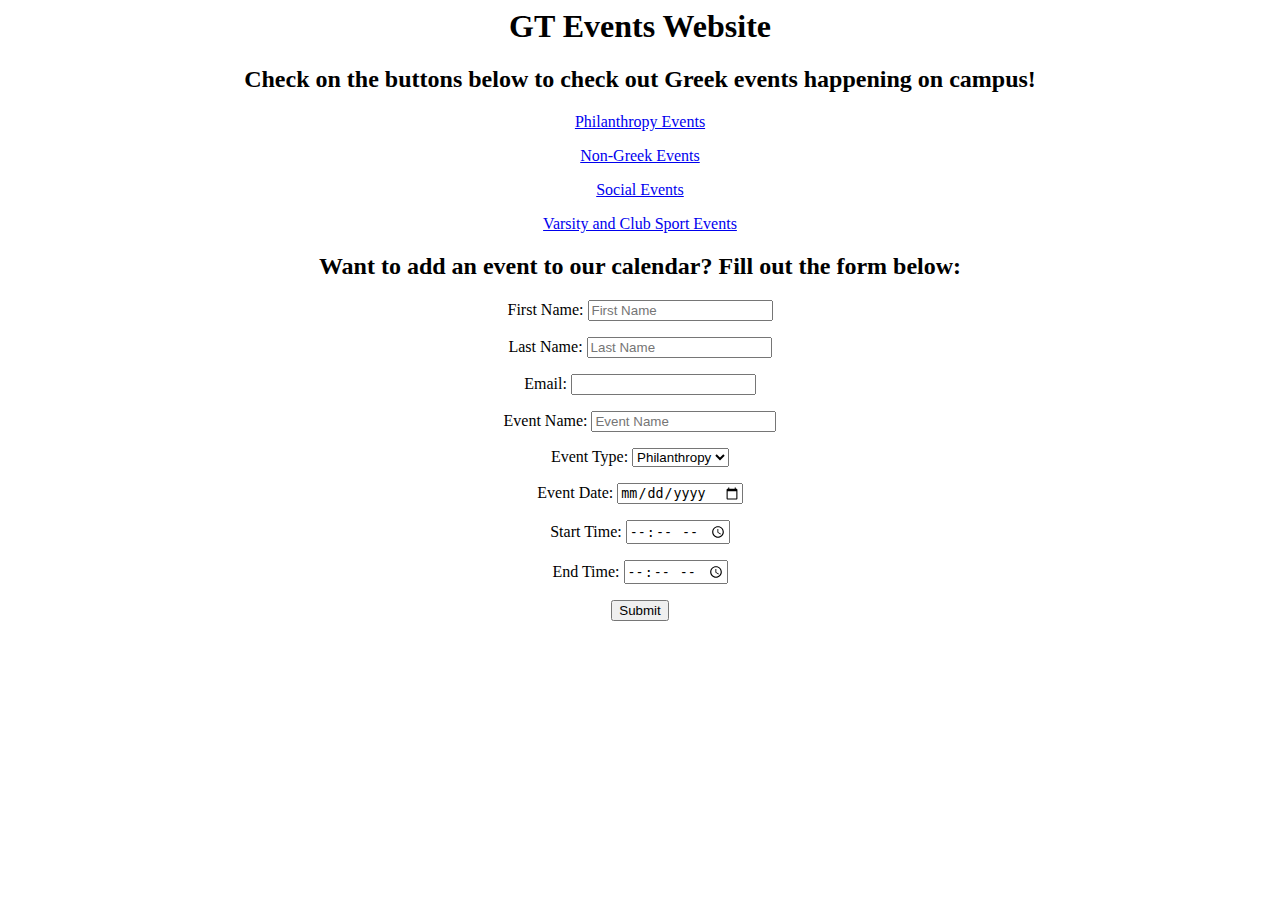
==== index.html @ 535adfb9 "adding basic html files for home, nongreek, philanthropy, sports" ====
<html>

	<head>
		<link rel="StyleSheet" href="style.css" type="text/css"/>
		<center><h1>GT Events Website</h1></center>
	</head>

	<body>
		<center><h2>Check on the buttons below to check out Greek events happening on campus!</h2></center>
		<center><p><a href="philanthropy.html">Philanthropy Events</a></p></center>
		<center><p><a href="nongreek.html">Non-Greek Events</a></p></center>
		<center><p><a href="social.html">Social Events</a></p></center>
		<center><p><a href="sports.html">Varsity and Club Sport Events</a></p></center>

		<center><h2>Want to add an event to our calendar? Fill out the form below:</h2></center>
		<center><form>
			<p>First Name: <input type="text" placeholder="First Name"></p>
			<p>Last Name: <input type="text" placeholder="Last Name"></p>
			<p>Email: <input type="email" name="email"></p>
			<p>Event Name: <input type="text" placeholder="Event Name"></p>
			<p>Event Type:
				<select>
					<option>Philanthropy</option>
					<option>Non-Greek</option>
					<option>Social</option>
					<option>Sport</option>
				</select>
			</p>
			<p>Event Date: <input type="date" name="eventdate"></p>
			<p>Start Time: <input type="time" name="starttime"></p>
			<p>End Time: <input type="time" name="endtime"></p>
			<p><input type="submit" value="Submit"></p>
		</form></center>
	</body>
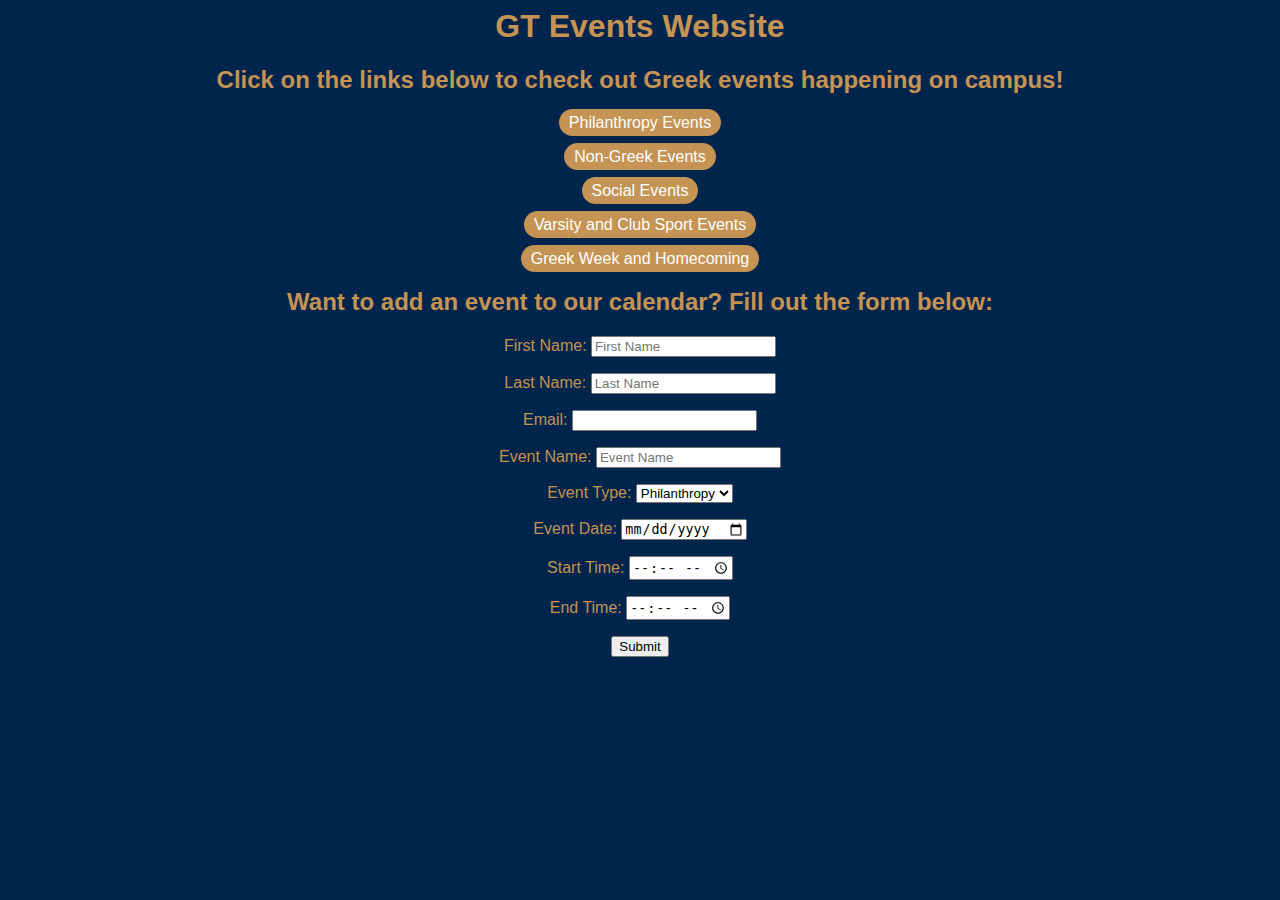
==== commit 799bcb6b: "added styling" ====
--- a/index.html
+++ b/index.html
@@ -2,15 +2,17 @@
 
 	<head>
 		<link rel="StyleSheet" href="style.css" type="text/css"/>
+		<title>Agora</title>
 		<center><h1>GT Events Website</h1></center>
 	</head>
 
 	<body>
-		<center><h2>Check on the buttons below to check out Greek events happening on campus!</h2></center>
+		<center><h2>Click on the links below to check out Greek events happening on campus!</h2></center>
 		<center><p><a href="philanthropy.html">Philanthropy Events</a></p></center>
 		<center><p><a href="nongreek.html">Non-Greek Events</a></p></center>
 		<center><p><a href="social.html">Social Events</a></p></center>
 		<center><p><a href="sports.html">Varsity and Club Sport Events</a></p></center>
+		<center><p><a href="gwhc.html">Greek Week and Homecoming</a></p></center>
 
 		<center><h2>Want to add an event to our calendar? Fill out the form below:</h2></center>
 		<center><form>
--- a/style.css
+++ b/style.css
@@ -0,0 +1,41 @@
+body{
+	font-family: "Arial";
+	background-color: #00254C;
+	color: #C59353;
+}
+
+a:link {
+	color: #ffffff;
+	text-decoration: none;
+	background-color: #C59353;
+	padding: 5px 10px;
+    text-align: center;
+    border-radius: 25px;
+}
+
+a:visited {
+	color: #ffffff;
+	text-decoration: none;
+	background-color: #C59353;
+	padding: 5px 10px;
+    text-align: center;
+    border-radius: 25px;
+}
+
+a:hover {
+	color: #ffffff;
+	text-decoration: none;
+	background-color: #C59353;
+	padding: 5px 10px;
+    text-align: center;
+    border-radius: 25px;
+}
+
+a:active {
+	color: #ffffff;
+	text-decoration: none;
+	background-color: #C59353;
+	padding: 5px 10px;
+    text-align: center;
+    border-radius: 25px;
+}
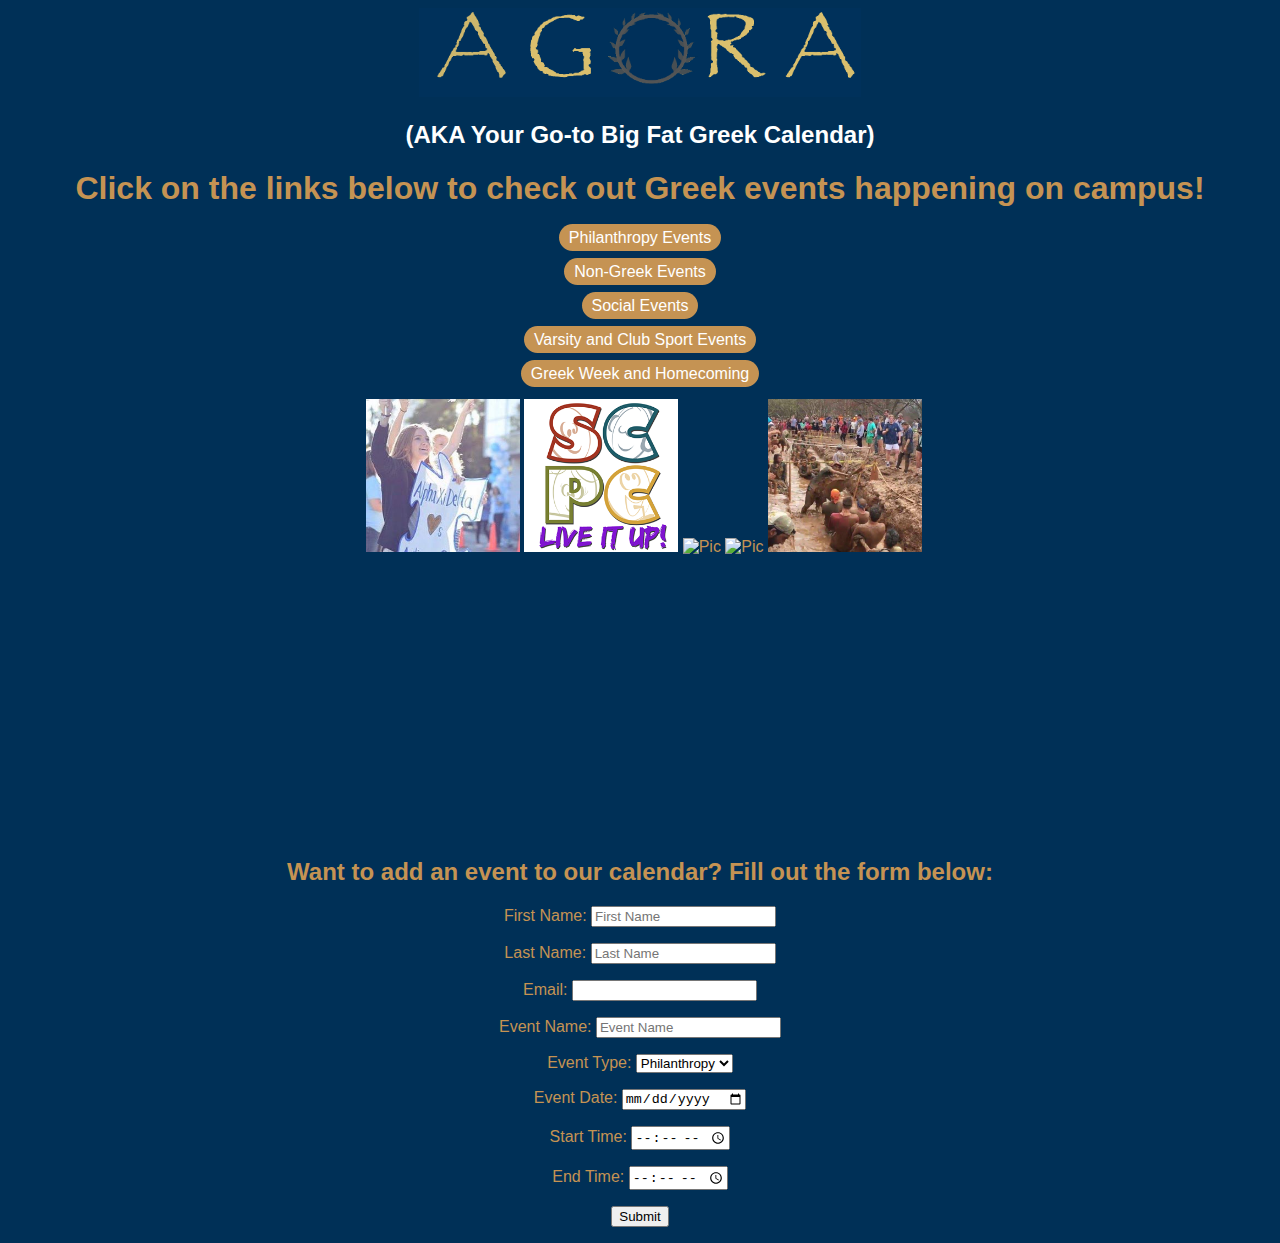
==== commit edb14003: "added images" ====
--- a/index.html
+++ b/index.html
@@ -1,18 +1,37 @@
+<!doctype html>
 <html>
 
 	<head>
 		<link rel="StyleSheet" href="style.css" type="text/css"/>
 		<title>Agora</title>
-		<center><h1>GT Events Website</h1></center>
+		<center><img src="img/agora.png"></center>
 	</head>
 
-	<body>
-		<center><h2>Click on the links below to check out Greek events happening on campus!</h2></center>
+	<body  onload="flash();">
+		<script>
+			function flash() {
+    		var text = document.getElementById('blinking');
+    		text.style.color = (text.style.color=='white') ? 'gold':'white';
+			}
+			var clr = setInterval(flash, 1000);
+		</script>
+		<div id="blinking"><center><h2>(AKA Your Go-to Big Fat Greek Calendar)</h2></center></div>
+		<center><h1>Click on the links below to check out Greek events happening on campus!</h1></center>
 		<center><p><a href="philanthropy.html">Philanthropy Events</a></p></center>
 		<center><p><a href="nongreek.html">Non-Greek Events</a></p></center>
 		<center><p><a href="social.html">Social Events</a></p></center>
 		<center><p><a href="sports.html">Varsity and Club Sport Events</a></p></center>
 		<center><p><a href="gwhc.html">Greek Week and Homecoming</a></p></center>
+
+		<div class="imgrow">
+			<div class="imgcolumn">
+				<img src="img/philanthropy.jpg" alt="Pic">
+				<img src="img/nongreek.png" alt="Pic">
+				<img src="philanthropy.jpg" alt="Pic">
+				<img src="philanthropy.jpg" alt="Pic">
+				<img src="img/tug.jpg" alt="Pic">
+			</div>
+		</div>
 
 		<center><h2>Want to add an event to our calendar? Fill out the form below:</h2></center>
 		<center><form>
--- a/style.css
+++ b/style.css
@@ -1,6 +1,6 @@
 body{
 	font-family: "Arial";
-	background-color: #00254C;
+	background-color: rgb(0, 48, 87);
 	color: #C59353;
 }
 
@@ -39,3 +39,29 @@
     text-align: center;
     border-radius: 25px;
 }
+
+.imgrow {
+	display: flex;
+	flex-wrap: wrap;
+	padding: 0px 4px;
+	text-align: center;
+	height: 100%;
+	width: 100%;
+}
+
+.imgcolumn {
+	flex: 20%;
+	padding: 0px 10px;
+}
+
+.column img {
+	margin-top: 8px;
+	vertical-align: middle;
+	width: 10%;
+}
+
+img {
+	max-width: 35%;
+	max-height: 35%;
+}
+
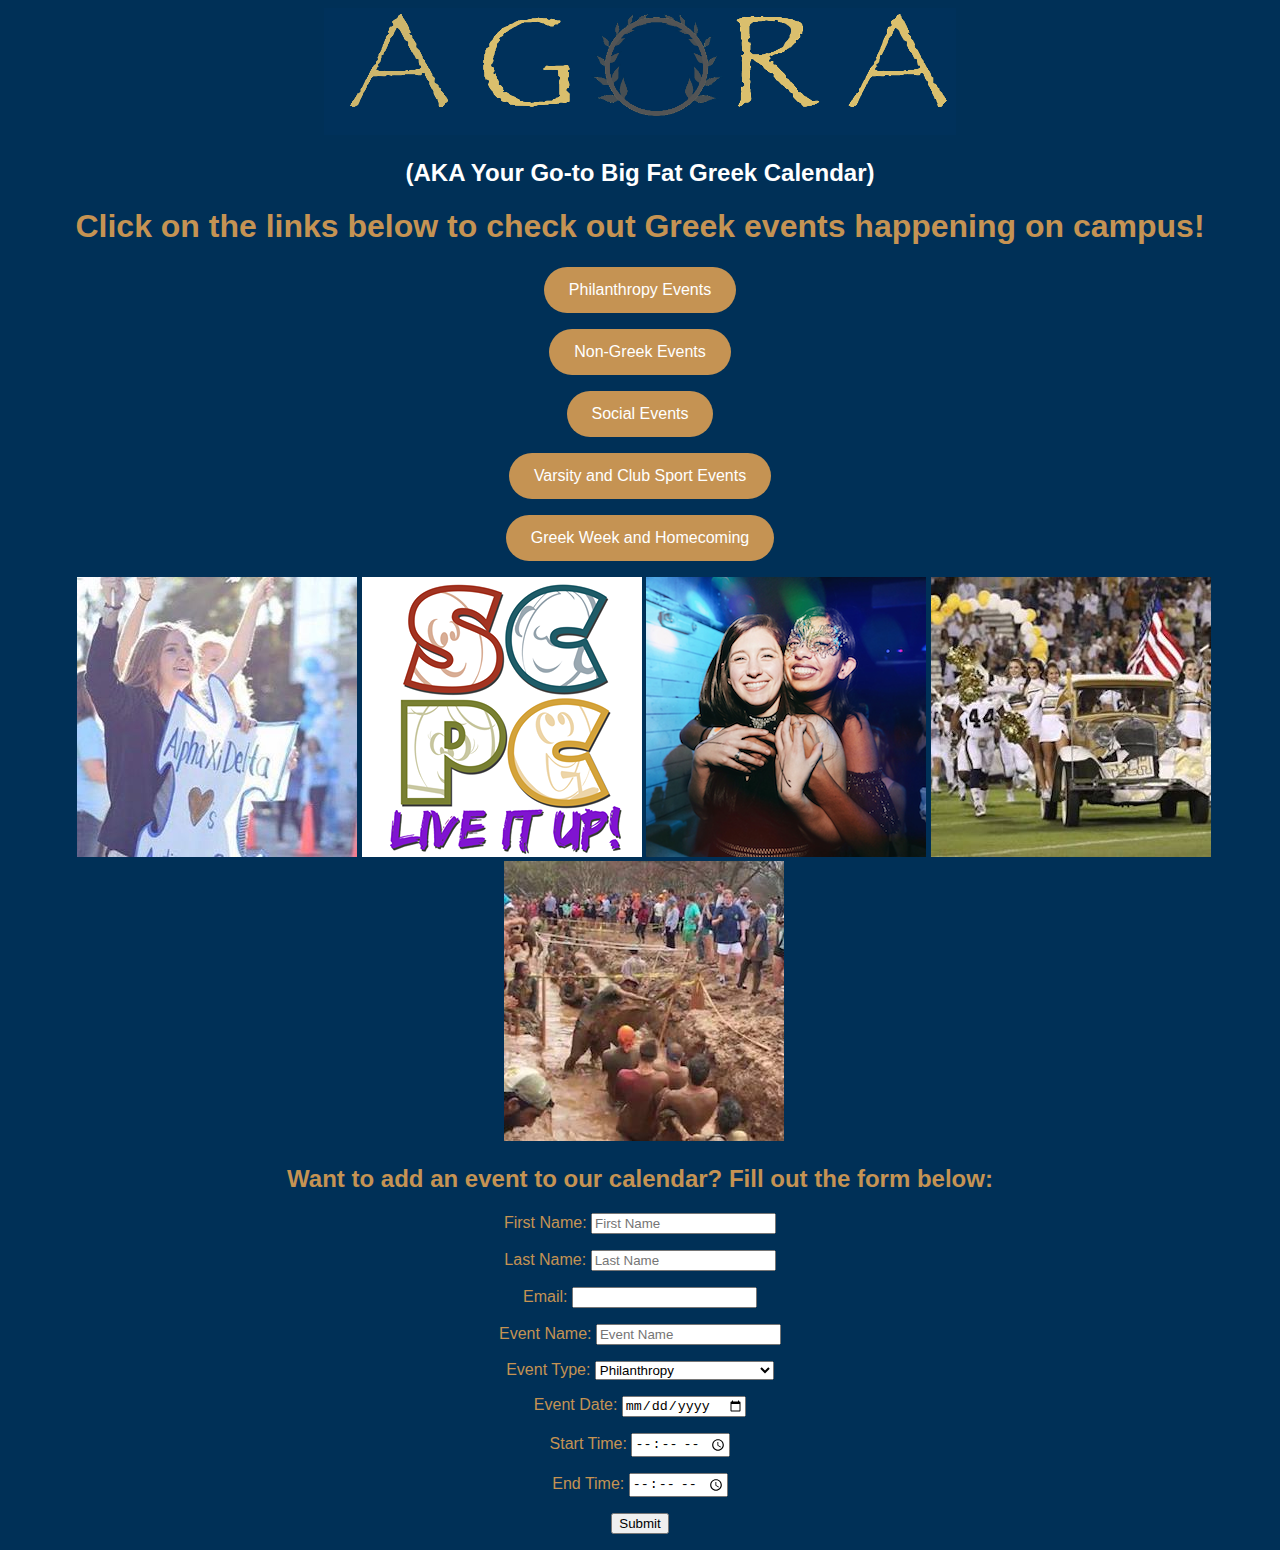
==== commit c8f9c4e3: "modified styling on home page" ====
--- a/index.html
+++ b/index.html
@@ -17,19 +17,19 @@
 		</script>
 		<div id="blinking"><center><h2>(AKA Your Go-to Big Fat Greek Calendar)</h2></center></div>
 		<center><h1>Click on the links below to check out Greek events happening on campus!</h1></center>
-		<center><p><a href="philanthropy.html">Philanthropy Events</a></p></center>
-		<center><p><a href="nongreek.html">Non-Greek Events</a></p></center>
-		<center><p><a href="social.html">Social Events</a></p></center>
-		<center><p><a href="sports.html">Varsity and Club Sport Events</a></p></center>
-		<center><p><a href="gwhc.html">Greek Week and Homecoming</a></p></center>
+		<center><p><a class="calbutton" href="philanthropy.html">Philanthropy Events</a></p></center>
+		<center><p><a class="calbutton" href="nongreek.html">Non-Greek Events</a></p></center>
+		<center><p><a class="calbutton" href="social.html">Social Events</a></p></center>
+		<center><p><a class="calbutton" href="sports.html">Varsity and Club Sport Events</a></p></center>
+		<center><p><a class="calbutton" href="gwhc.html">Greek Week and Homecoming</a></p></center>
 
 		<div class="imgrow">
 			<div class="imgcolumn">
-				<img src="img/philanthropy.jpg" alt="Pic">
-				<img src="img/nongreek.png" alt="Pic">
-				<img src="philanthropy.jpg" alt="Pic">
-				<img src="philanthropy.jpg" alt="Pic">
-				<img src="img/tug.jpg" alt="Pic">
+				<a href="philanthropy.html"><img src="img/philanthropy.jpg" alt="Pic"></a>
+				<a href="nongreek.html"><img src="img/nongreek.png" alt="Pic"></a>
+				<a href="social.html"><img src="img/social.png" alt="Pic"></a>
+				<a href="sports.html"><img src="img/sports.jpg" alt="Pic"></a>
+				<a href="gwhc.html"><img src="img/tug.jpg" alt="Pic"></a>
 			</div>
 		</div>
 
@@ -45,6 +45,7 @@
 					<option>Non-Greek</option>
 					<option>Social</option>
 					<option>Sport</option>
+					<option>Greek Week/Homecoming</option>
 				</select>
 			</p>
 			<p>Event Date: <input type="date" name="eventdate"></p>
--- a/style.css
+++ b/style.css
@@ -4,7 +4,35 @@
 	color: #C59353;
 }
 
-a:link {
+.calbutton:link, .calbutton:visited {
+    background-color: #C59353;
+    color: white;
+    padding: 14px 25px;
+    text-align: center; 
+    text-decoration: none;
+    display: inline-block;
+    border-radius: 25px;
+}
+
+.calbutton:hover, .calbutton:active {
+    background-color: #C59353;
+}
+/*.calbutton {
+	padding: 5px 10px;
+    text-align: center;
+    border-radius: 25px;
+    border: 1px #C59353;
+}*/
+/*.calbutton a:link {
+	color: #ffffff;
+	text-decoration: none;
+	background-color: #C59353;
+	padding: 5px 10px;
+    text-align: center;
+    border-radius: 25px;
+}*/
+
+/*.calbutton a:visited {
 	color: #ffffff;
 	text-decoration: none;
 	background-color: #C59353;
@@ -13,7 +41,7 @@
     border-radius: 25px;
 }
 
-a:visited {
+.calbutton a:hover {
 	color: #ffffff;
 	text-decoration: none;
 	background-color: #C59353;
@@ -22,23 +50,14 @@
     border-radius: 25px;
 }
 
-a:hover {
+.calbutton a:active {
 	color: #ffffff;
 	text-decoration: none;
 	background-color: #C59353;
 	padding: 5px 10px;
     text-align: center;
     border-radius: 25px;
-}
-
-a:active {
-	color: #ffffff;
-	text-decoration: none;
-	background-color: #C59353;
-	padding: 5px 10px;
-    text-align: center;
-    border-radius: 25px;
-}
+}*/
 
 .imgrow {
 	display: flex;
@@ -57,11 +76,16 @@
 .column img {
 	margin-top: 8px;
 	vertical-align: middle;
-	width: 10%;
+	width: 20%;
 }
 
 img {
-	max-width: 35%;
-	max-height: 35%;
+	max-width: 50%;
+	max-height: 50%;
 }
 
+table {
+	width: 100%;
+	text-align: center;
+}
+
